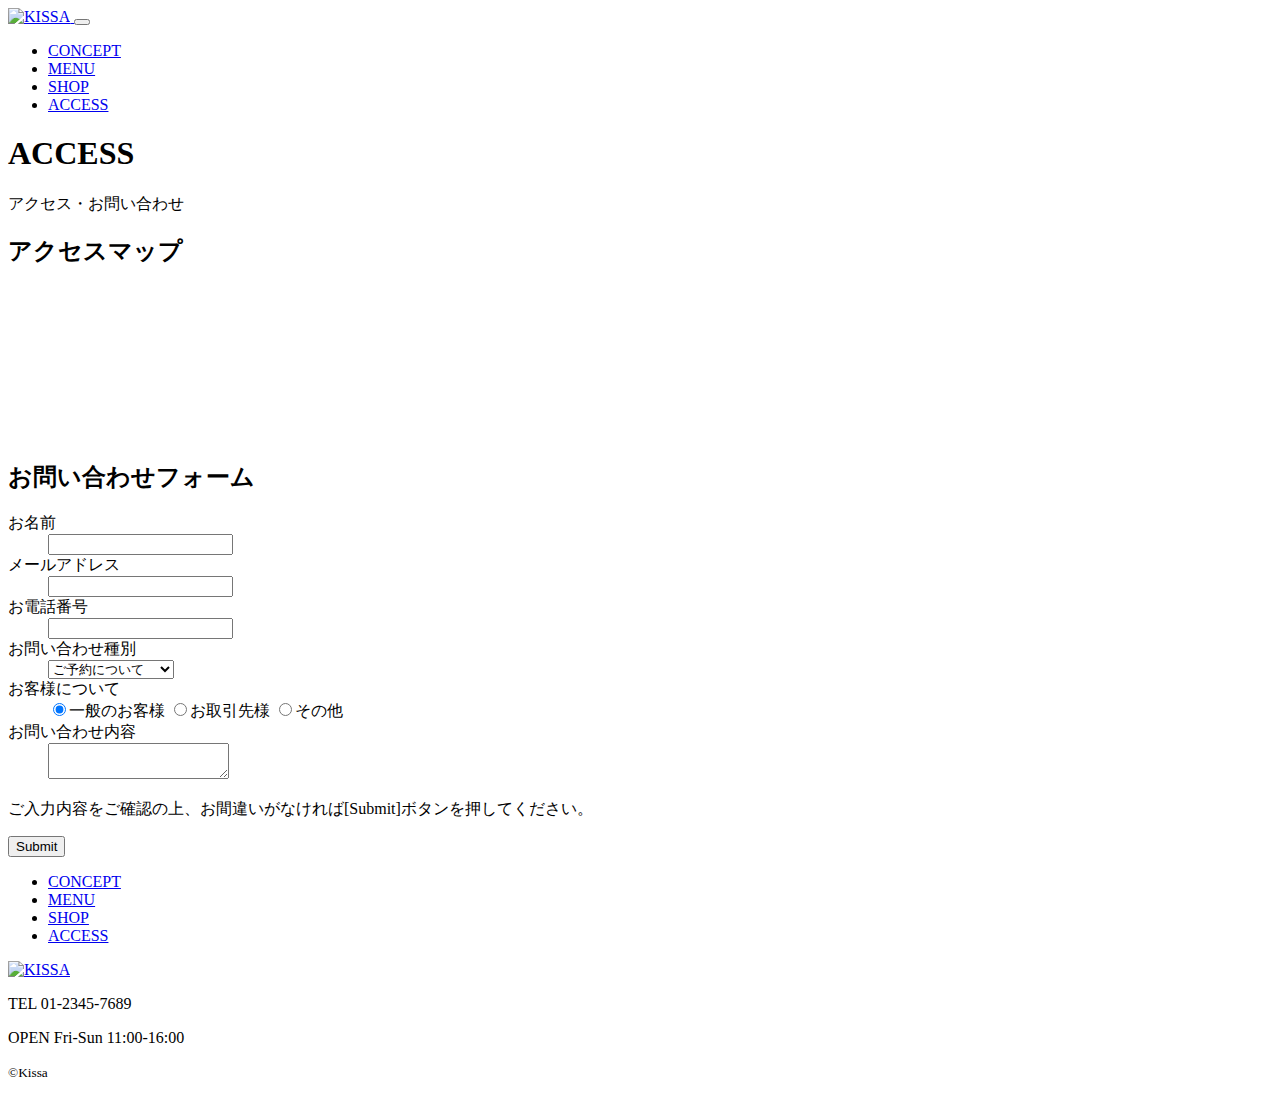
==== access.html @ d308d65e "Create access.html" ====
<!DOCTYPE html>
<html>

<head>
  <meta charset="utf-8">
  <title>ACCESS | KISSA official website</title>
  <meta name="description" content="カフェ「KISSA」のアクセスマップと問い合わせフォームが掲載されたページです。">
  <meta name="viewport" content="width=device-width">
  <script src="./js/toggle-menu.js"></script>
  <link rel="stylesheet" href="./css/common.css">
  <link rel="stylesheet" href="./css/access.css">
  <link rel="preconnect" href="https://fonts.googleapis.com">
  <link rel="preconnect" href="https://fonts.gstatic.com" crossorigin>
  <link href="https://fonts.googleapis.com/css2?family=DotGothic16&family=Montserrat:wght@700&display=swap"
    rel="stylesheet">
</head>

<body>
  <!-- headerここから -->
  <header class="header">
    <div class="header-inner">
      <a class="header-logo" href="./index.html">
        <img src="./images/common/logo-header.png" alt="KISSA">
      </a>
      <button class="toggle-menu-button"></button>
      <div class="header-site-menu">
        <nav class="site-menu">
          <ul>
            <li><a href="./concept.html">CONCEPT</a></li>
            <li><a href="./menu.html">MENU</a></li>
            <li><a href="./shop.html">SHOP</a></li>
            <li><a href="./access.html">ACCESS</a></li>
          </ul>
        </nav>
      </div>
    </div>
  </header>
  <!-- headerここまで -->

  <!-- mainここから -->
  <main class="main">
    <div class="title">
      <h1>ACCESS</h1>
      <p>アクセス・お問い合わせ</p>
    </div>
    <div class="map">
      <h2>アクセスマップ</h2>
      <iframe
        src="https://www.google.com/maps/embed?pb=!1m18!1m12!1m3!1d525.867742725987!2d130.88223570567322!3d33.8855599582839!2m3!1f0!2f0!3f0!3m2!1i1024!2i768!4f13.1!3m3!1m2!1s0x3543bf4c25e31243%3A0xd9ad5fa0cb3e0097!2zU0Tjg5XjgqPjg4Pjg4jjg43jgrkzNjUg5bCP5YCJ6aeF5YmN5bqX!5e0!3m2!1sja!2sjp!4v1661856535736!5m2!1sja!2sjp"
        style="border:0;" allowfullscreen="" loading="lazy" referrerpolicy="no-referrer-when-downgrade"></iframe>
    </div>
    <div class="contact">
      <h2>お問い合わせフォーム</h2>
      <form action="#">
        <dl class="form-area">
          <dt><span class="required">お名前</span></dt>
          <dd><input class="input-text" type="text" name="name" required></dd>
          <dt><span class="required">メールアドレス</span></dt>
          <dd><input class="input-text" type="email" name="email" required></dd>
          <dt>お電話番号</dt>
          <dd><input class="input-text" type="tel" name="tel"></dd>
          <dt>お問い合わせ種別</dt>
          <dd>
            <select class="select-box" name="genre">
              <option value="ご予約について" selected>ご予約について</option>
              <option value="メニューについて">メニューについて</option>
              <option value="営業時間について">営業時間について</option>
            </select>
          </dd>
          <dt>お客様について</dt>
          <dd>
            <label class="radio-button"><input type="radio" name="user-type" value="一般のお客様" checked>一般のお客様</label>
            <label class="radio-button"><input type="radio" name="user-type" value="お取引先様">お取引先様</label>
            <label class="radio-button"><input type="radio" name="user-type" value="その他">その他</label>
          </dd>
          <dt><span class="required">お問い合わせ内容</span></dt>
          <dd><textarea class="message" name="message" required></textarea></dd>
        </dl>
        <p class="confirm-text">ご入力内容をご確認の上、お間違いがなければ[Submit]ボタンを押してください。</p>
        <button class="submit-button" type="submit">Submit</button>
      </form>
    </div>
  </main>
  <!-- mainここまで -->
  <!-- footerここから -->
  <footer class="footer">
    <nav class="site-menu">
      <ul>
        <li><a href="./concept.html">CONCEPT</a></li>
        <li><a href="./menu.html">MENU</a></li>
        <li><a href="./shop.html">SHOP</a></li>
        <li><a href="./access.html">ACCESS</a></li>
      </ul>
    </nav>
    <a class="footer-logo" href="./index.html">
      <img src="./images/common/logo-footer.png" alt="KISSA">
    </a>
    <p class="footer-tel">TEL 01-2345-7689</p>
    <p class="footer-time">OPEN Fri-Sun 11:00-16:00</p>
    <p class="copyright"><small>&copy;Kissa</small></p>
  </footer>
  <!-- footerここまで -->
</body>

</html>
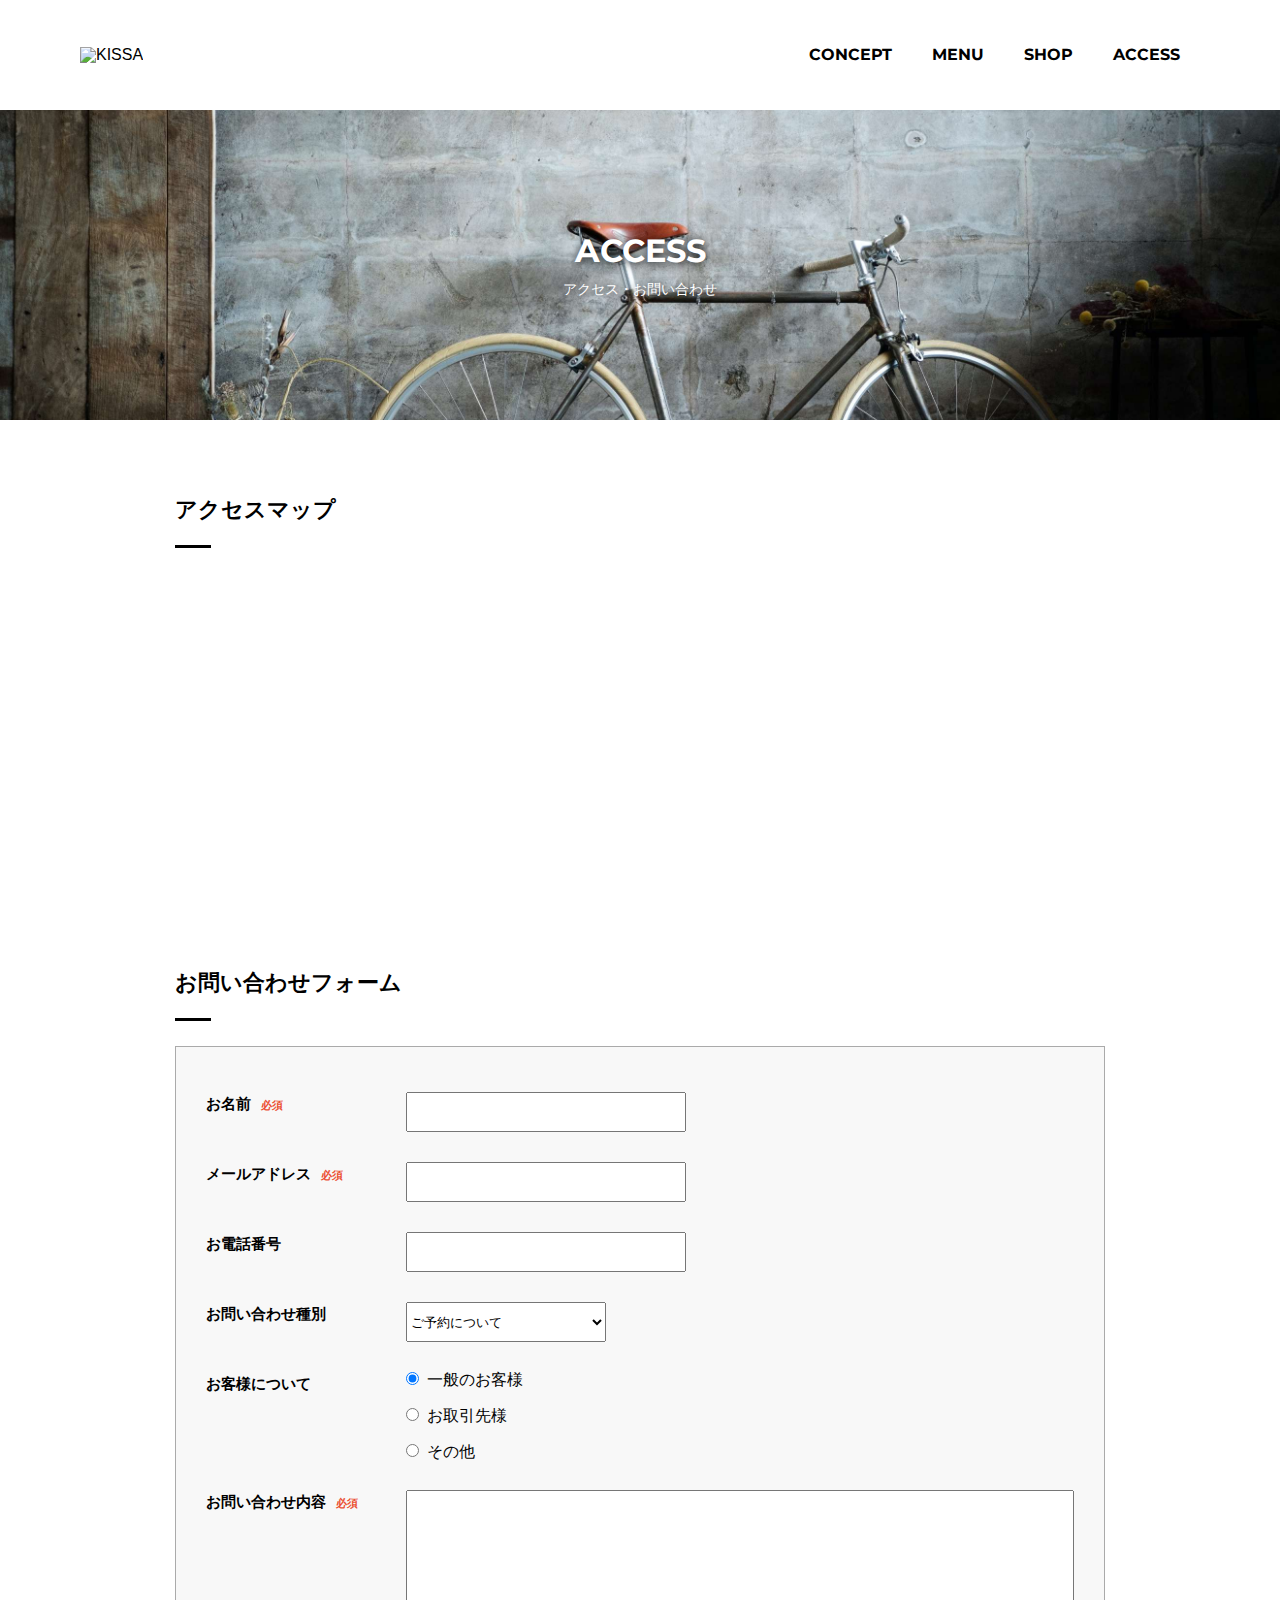
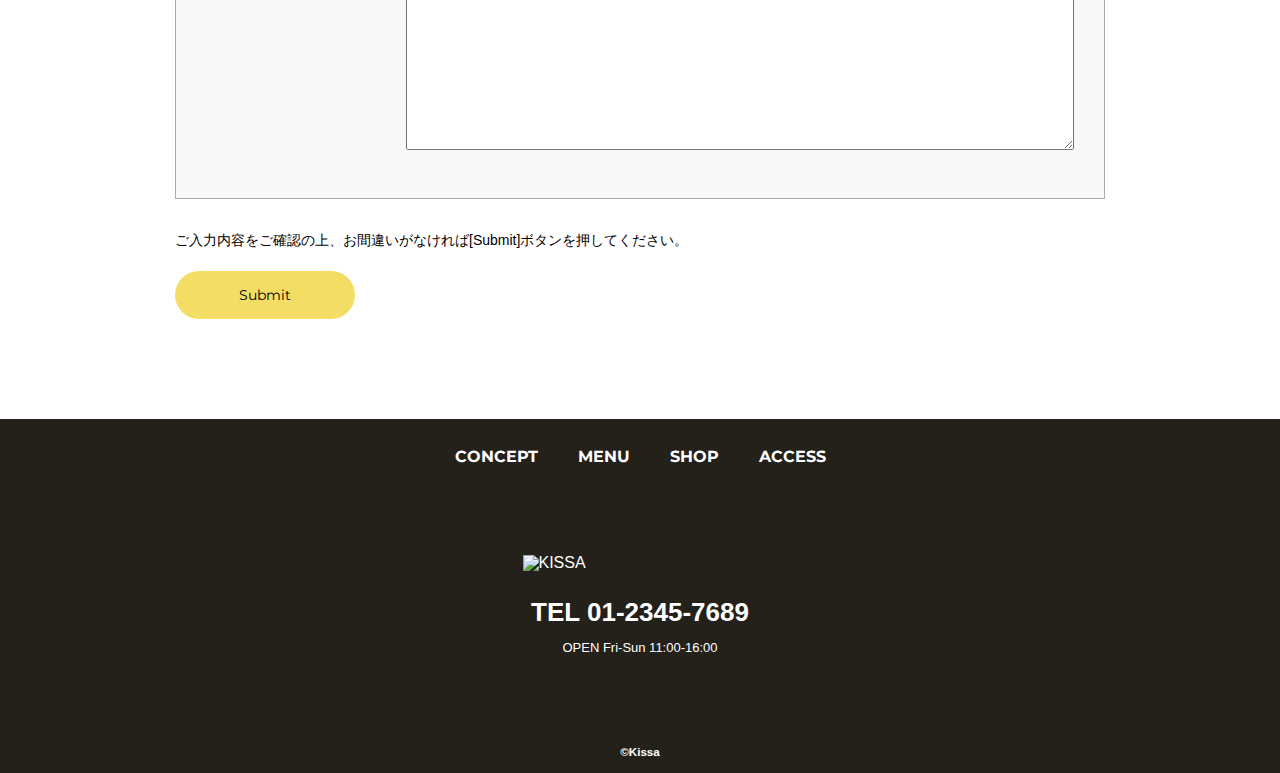
==== commit b9630d2f: "Update access.html" ====
--- a/access.html
+++ b/access.html
@@ -6,9 +6,9 @@
   <title>ACCESS | KISSA official website</title>
   <meta name="description" content="カフェ「KISSA」のアクセスマップと問い合わせフォームが掲載されたページです。">
   <meta name="viewport" content="width=device-width">
-  <script src="./js/toggle-menu.js"></script>
-  <link rel="stylesheet" href="./css/common.css">
-  <link rel="stylesheet" href="./css/access.css">
+  <script src="toggle-menu.js"></script>
+  <link rel="stylesheet" href="common.css">
+  <link rel="stylesheet" href="access.css">
   <link rel="preconnect" href="https://fonts.googleapis.com">
   <link rel="preconnect" href="https://fonts.gstatic.com" crossorigin>
   <link href="https://fonts.googleapis.com/css2?family=DotGothic16&family=Montserrat:wght@700&display=swap"
@@ -20,7 +20,7 @@
   <header class="header">
     <div class="header-inner">
       <a class="header-logo" href="./index.html">
-        <img src="./images/common/logo-header.png" alt="KISSA">
+        <img src="https://github.com/ryo19861210/kissa/blob/main/images/common/logo-header.png?raw=true" alt="KISSA">
       </a>
       <button class="toggle-menu-button"></button>
       <div class="header-site-menu">
@@ -93,7 +93,7 @@
       </ul>
     </nav>
     <a class="footer-logo" href="./index.html">
-      <img src="./images/common/logo-footer.png" alt="KISSA">
+      <img src="https://github.com/ryo19861210/kissa/blob/main/images/common/logo-footer.png?raw=true" alt="KISSA">
     </a>
     <p class="footer-tel">TEL 01-2345-7689</p>
     <p class="footer-time">OPEN Fri-Sun 11:00-16:00</p>
--- a/common.css
+++ b/common.css
@@ -0,0 +1,178 @@
+@charset "utf-8";
+
+*,
+::before,
+::after {
+  padding: 0;
+  margin: 0;
+  box-sizing: border-box;
+}
+
+ul,ol {
+  list-style: none;
+}
+
+a {
+  text-decoration: none;
+  color: inherit;
+}
+
+body {
+  font-family: sans-serif;
+  font-size: 16px;
+  color: #000000;
+  line-height: 1;
+  background-color: #ffffff;
+}
+
+img {
+  max-width: 100%;
+}
+
+.header-inner {
+  max-width: 1200px;
+  height: 110px;
+  margin-left: auto;
+  margin-right: auto;
+  padding-left: 40px;
+  padding-right: 40px;
+  display: flex;
+  justify-content: space-between;
+  align-items: center;
+}
+
+.toggle-menu-button {
+  display: none;
+}
+
+.header-logo {
+  display: block;
+  width: 170px;
+}
+
+.site-menu ul {
+  display: flex;
+}
+
+.site-menu ul li {
+  margin-left: 20px;
+  margin-right: 20px;
+}
+
+.site-menu ul li a {
+    font-family: 'Montserrat', sans-serif;
+    font-weight: bold;
+}
+
+.footer {
+  color: #ffffff;
+  background-color: #24211b;
+  padding-top: 30px;
+  padding-bottom: 15px;
+  display: flex;
+  flex-direction: column;
+  align-items: center;
+}
+
+.footer-logo {
+  display: block;
+  width: 235px;
+  margin-top: 90px;
+}
+
+.footer-tel {
+  font-size: 26px;
+  font-weight: bold;
+  margin-top: 28px;
+}
+
+.footer-time {
+  font-size: 13px;
+  margin-top: 16px;
+}
+
+.copyright {
+  font-size: 14px;
+  font-weight: bold;
+  margin-top: 90px;
+}
+
+@media (max-width: 800px) {
+  .site-menu ul {
+    display: block;
+    text-align: center;
+  }
+  
+  .site-menu li {
+    margin-top: 20px;
+  }
+
+  .header {
+    position: fixed;
+    top: 0;
+    left: 0;
+    right: 0;
+    background-color: #ffffff;
+    height: 50px;
+    z-index: 10;
+    box-shadow: 0 3px 6px rgba(0, 0, 0, 0.1);
+  }
+
+  .header-inner {
+    padding-left: 20px;
+    padding-right: 20px;
+    height: 100%;
+    position: relative;
+  }
+
+  .header-site-menu {
+    position: absolute;
+    top: 100%;
+    left: 0;
+    right: 0;
+    color: #ffffff;
+    background-color: #736E62;
+    padding-top: 30px;
+    padding-bottom: 50px;
+    display: none;
+  }
+  
+  .header-logo {
+    width: 100px;
+  }
+
+  .header-site-menu.is-show {
+    display: block;
+  }
+
+  .toggle-menu-button {
+    display: block;
+    width: 44px;
+    height: 34px;
+    background-image: url(../images/common/icon-menu.png);
+    background-size: 50%;
+    background-position: center;
+    background-repeat: no-repeat;
+    background-color: transparent;
+    border: none;
+    border-radius: 0;
+    outline: none;
+  }
+
+  .main {
+    padding-top: 50px;
+  }
+
+  .footer-logo {
+    margin-top: 60px;
+  }
+
+  .footer-tel {
+    font-size: 20px;
+  }
+
+  .copyright {
+    margin-top: 50px;
+  }
+}
+
--- a/access.css
+++ b/access.css
@@ -0,0 +1,175 @@
+@charset "utf-8";
+
+.title {
+  height: 310px;
+  background-image: url(../images/access/bg-main.jpg);
+  background-repeat: no-repeat;
+  background-position: center center;
+  background-size: cover;
+  display: flex;
+  flex-direction: column;
+  justify-content: center;
+  align-items: center;
+  color: #ffffff;
+  text-shadow: 1px 1px 10px black;
+}
+
+.title h1 {
+  font-family: 'Montserrat', sans-serif;
+  font-size: 32px;
+  font-weight: bold;
+}
+
+.title p {
+  font-size: 14px;
+  margin-top: 15px;
+}
+
+.main h2 {
+  font-size: 22px;
+  font-weight: bold;
+  line-height: 30px;
+}
+
+.main h2::after {
+  content: '';
+  display: block;
+  width: 36px;
+  height: 3px;
+  background-color: #000000;
+  margin-top: 20px;
+}
+
+.map {
+  width: 930px;
+  max-width: 90%;
+  margin-top: 75px;
+  margin-left: auto;
+  margin-right: auto;
+}
+
+.map iframe {
+  display: block;
+  width: 100%;
+  height: 320px;
+  margin-top: 25px;
+}
+
+.contact {
+  width: 930px;
+  max-width: 90%;
+  margin-top: 75px;
+  margin-left: auto;
+  margin-right: auto;
+}
+
+.form-area {
+  background-color: #f8f8f8;
+  border: 1px solid #aaaaaa;
+  margin-top: 25px;
+  padding: 30px;
+  display: flex;
+  flex-wrap: wrap;
+}
+
+.form-area dt {
+  width: 200px;
+  padding: 15px 0;
+  font-size: 15px;
+  font-weight: bold;
+  line-height: 24px;
+}
+
+.form-area dd {
+  width: calc(100% - 200px);
+  padding: 15px 0;
+}
+
+.form-area dt .required::after {
+  content: '必須';
+  font-size: 11px;
+  color: #eb4f32;
+  margin-left: 10px;
+}
+
+.input-text {
+  width: 100%;
+  max-width: 280px;
+  height: 40px;
+  padding-left: 10px;
+  padding-right: 10px;
+}
+
+.select-box {
+  width: 200px;
+  height: 40px;
+}
+
+.radio-button {
+  display: block;
+  margin-top: 20px;
+}
+
+.radio-button:first-child {
+  margin-top: 0;
+}
+
+.radio-button input {
+  margin-right: 8px;
+}
+
+.message {
+  width: 100%;
+  height: 260px;
+  padding: 10px;
+  line-height: 1.5;
+}
+
+.confirm-text {
+  font-size: 14px;
+  line-height: 22px;
+  margin-top: 30px;
+}
+
+.submit-button {
+  background-color: #f4dd64;
+  display: inline-block;
+  min-width: 180px;
+  line-height: 48px;
+  border-radius: 24px;
+  font-family: 'Montserrat', sans-serif;
+  font-size: 14px;
+  text-align: center;
+  margin-top: 20px;
+  cursor: pointer;
+  border: none;
+}
+
+.submit-button:hover {
+  background-color: #d8b500;
+}
+
+.footer {
+  margin-top: 100px;
+}
+
+@media (max-width: 800px) {
+  .map,
+  .contact {
+    width: 500px;
+    margin-top: 45px;
+  }
+
+  .form-area dt,
+  .form-area dd {
+    width: 100%;
+  }
+
+  .form-area dt {
+    padding-bottom: 0;
+  }
+
+  .submit-button {
+    width: 100%;
+  }
+}
